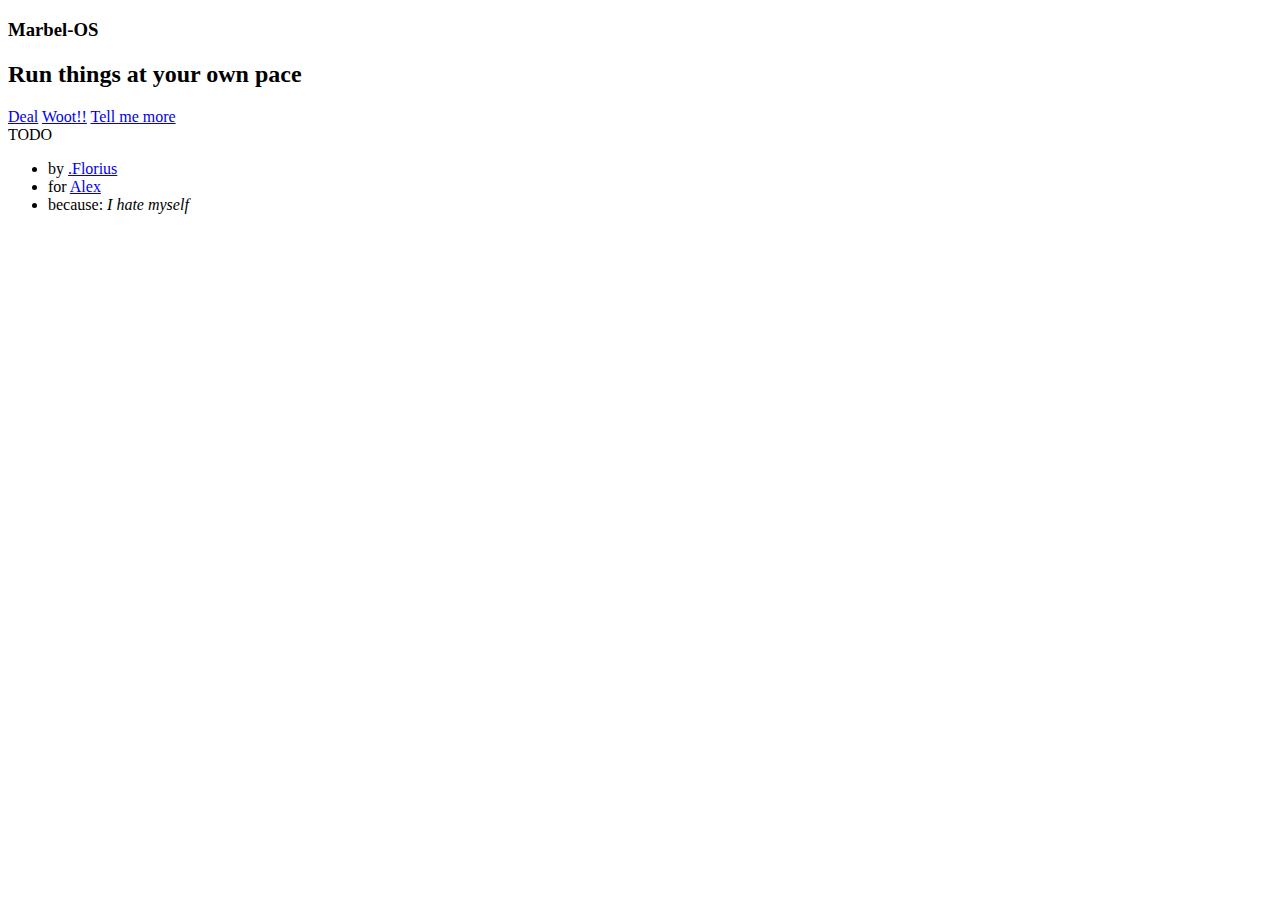
==== docs/index.html @ 24f99683 "Github pages" ====
<!doctype html>
<html class="no-js" lang="en">

<head>
    <meta charset="utf-8">
    <title>Marbel-OS</title>
    <meta name="description" content="marbel-os :: Run things at your own pace">
    <meta name="viewport" content="width=device-width, initial-scale=1">
    <meta name="theme-color" content="#fafafa">
    <link rel="stylesheet" href="/styles.css">
    <link href="https://fonts.googleapis.com/css2?family=Patua+One&family=Roboto&display=swap" rel="stylesheet">
</head>

<body>
    <div class="wrapper">
        <div class="aligner">
            <div class="item">
                <h3 class="title">Marbel-OS</h3>
                <h2 class="tagline">Run things at your own pace</h2>

                <div>
                    <a href="#info" class="btn">Deal</a>
                    <a href="#info" class="btn">Woot!!</a>
                    <a href="#info" class="btn">Tell me more</a>
                </div>
            </div>

            <div id="info">
                TODO
            </div>

            <div class="meta">
                <ul class="footer-list">
                    <li>by <a href="https://www.instagram.com/floriuswastaken/" target="_blank" rel="noopener noreferrer" title="ig:floriuswastaken">.Florius</a></li>
                    <li>for <a href="https://www.instagram.com/arwen666/" target="_blank" rel="noopener noreferrer" title="ig:arwen666">Alex</a></li>
                    <li>because: <em>I hate myself</em></li>
                </ul>
            </div>
        </div>
    </div>
</body>

</html>
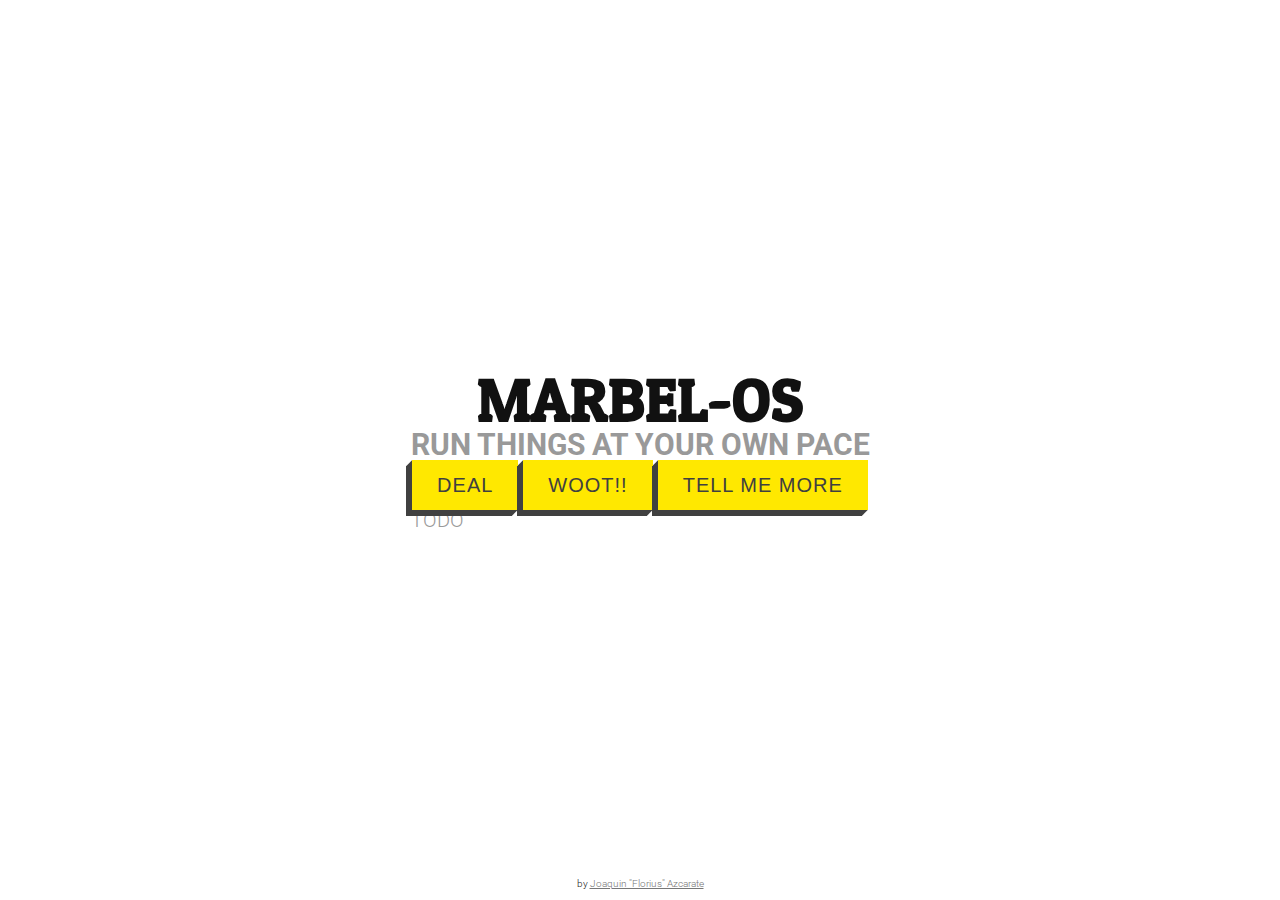
==== commit 48518b01: "Docs absolute style & update footer" ====
--- a/docs/index.html
+++ b/docs/index.html
@@ -7,7 +7,7 @@
     <meta name="description" content="marbel-os :: Run things at your own pace">
     <meta name="viewport" content="width=device-width, initial-scale=1">
     <meta name="theme-color" content="#fafafa">
-    <link rel="stylesheet" href="/styles.css">
+    <link rel="stylesheet" href="styles.css">
     <link href="https://fonts.googleapis.com/css2?family=Patua+One&family=Roboto&display=swap" rel="stylesheet">
 </head>
 
@@ -31,9 +31,7 @@
 
             <div class="meta">
                 <ul class="footer-list">
-                    <li>by <a href="https://www.instagram.com/floriuswastaken/" target="_blank" rel="noopener noreferrer" title="ig:floriuswastaken">.Florius</a></li>
-                    <li>for <a href="https://www.instagram.com/arwen666/" target="_blank" rel="noopener noreferrer" title="ig:arwen666">Alex</a></li>
-                    <li>because: <em>I hate myself</em></li>
+                    <li>by <a href="https://github.com/jazcarate" target="_blank" rel="noopener noreferrer" title="github:jazcarate">Joaquin "Florius" Azcarate</a></li>
                 </ul>
             </div>
         </div>
--- a/docs/styles.css
+++ b/docs/styles.css
@@ -0,0 +1,202 @@
+html {
+    box-sizing: border-box;
+    font-size: 62.5%;
+    scroll-behavior: smooth;
+}
+
+body,
+html {
+    height: 100%;
+}
+
+body {
+    display: flex;
+    flex-direction: row;
+    align-items: center;
+    justify-content: center;
+    font: 300 2rem/2.5rem 'Roboto', sans-serif;
+    margin-bottom: 1em;
+    color: #999;
+}
+
+*,
+ :after,
+ :before {
+    box-sizing: inherit;
+}
+
+ol,
+ul {
+    padding: 0;
+    list-style-type: none;
+}
+
+blockquote,
+body,
+dd,
+dl,
+figure,
+h1,
+h2,
+h3,
+h4,
+h5,
+h6,
+hr,
+li,
+ol,
+p,
+pre,
+ul {
+    margin: 0;
+    line-height: 1em;
+}
+
+a:active,
+a:focus,
+a:hover {
+    outline: none;
+    color: #000;
+}
+
+.wrapper {
+    display: flex;
+    flex-direction: row;
+    align-items: center;
+    justify-content: center;
+    height: 100%;
+    width: 100%;
+    position: absolute;
+    top: 0;
+    left: 0;
+}
+
+.aligner {
+    margin: 4rem
+}
+
+.item {
+    align-self: center;
+    margin: auto;
+    text-align: center
+}
+
+.title,
+.tagline {
+    text-transform: uppercase
+}
+
+.title {
+    font: 900 6rem/6rem 'Patua One', cursive;
+    color: #111
+}
+
+.meta {
+    text-align: center;
+    position: absolute;
+    bottom: 1em;
+    width: 100%;
+    left: 0;
+    font: 300 1rem/1.25rem 'Roboto', sans-serif
+}
+
+ul.footer-list {
+    list-style: none;
+    padding: 0;
+    display: inline-flex
+}
+
+ul.footer-list li {
+    display: inline-block;
+    color: #222;
+    margin: 0 .25rem
+}
+
+ul.footer-list a {
+    color: #777
+}
+
+
+/* Button styles from Marlon Lulgjuraj @ https://codepen.io/screenthink/pen/ZeOyjP */
+
+.btn {
+    top: 0;
+    left: 0;
+    transition: all .15s linear 0s;
+    position: relative;
+    display: inline-block;
+    padding: 15px 25px;
+    background-color: #FFE800;
+    text-transform: uppercase;
+    color: #404040;
+    font-family: arial;
+    letter-spacing: 1px;
+    box-shadow: -6px 6px 0 #404040;
+    text-decoration: none;
+}
+
+.btn:hover {
+    top: 3px;
+    left: -3px;
+    box-shadow: -3px 3px 0 #404040;
+}
+
+.btn:hover::after {
+    top: 1px;
+    left: -2px;
+    width: 4px;
+    height: 4px;
+}
+
+.btn:hover::before {
+    bottom: -2px;
+    right: 1px;
+    width: 4px;
+    height: 4px;
+}
+
+.btn::after {
+    transition: all .15s linear 0s;
+    content: '';
+    position: absolute;
+    top: 2px;
+    left: -4px;
+    width: 8px;
+    height: 8px;
+    background-color: #404040;
+    transform: rotate(45deg);
+    z-index: -1;
+}
+
+.btn::before {
+    transition: all .15s linear 0s;
+    content: '';
+    position: absolute;
+    bottom: -4px;
+    right: 2px;
+    width: 8px;
+    height: 8px;
+    background-color: #404040;
+    transform: rotate(45deg);
+    z-index: -1;
+}
+
+a.btn {
+    position: relative;
+}
+
+a:active.btn {
+    top: 6px;
+    left: -6px;
+    box-shadow: none;
+}
+
+a:active.btn:before {
+    bottom: 1px;
+    right: 1px;
+}
+
+a:active.btn:after {
+    top: 1px;
+    left: 1px;
+}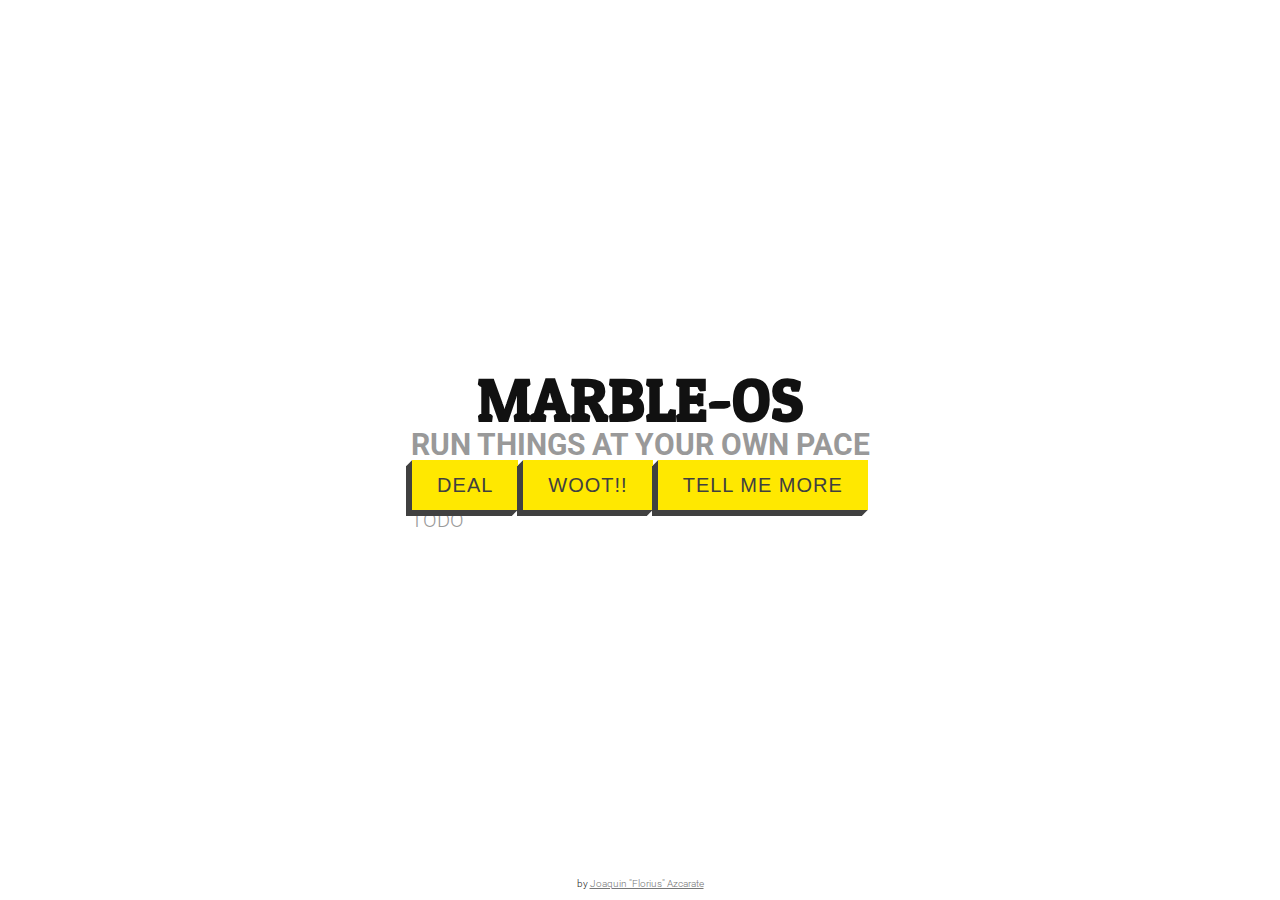
==== commit 49b76152: "marble typo" ====
--- a/docs/index.html
+++ b/docs/index.html
@@ -3,8 +3,8 @@
 
 <head>
     <meta charset="utf-8">
-    <title>Marbel-OS</title>
-    <meta name="description" content="marbel-os :: Run things at your own pace">
+    <title>Marble-OS</title>
+    <meta name="description" content="marble-os :: Run things at your own pace">
     <meta name="viewport" content="width=device-width, initial-scale=1">
     <meta name="theme-color" content="#fafafa">
     <link rel="stylesheet" href="styles.css">
@@ -15,7 +15,7 @@
     <div class="wrapper">
         <div class="aligner">
             <div class="item">
-                <h3 class="title">Marbel-OS</h3>
+                <h3 class="title">Marble-OS</h3>
                 <h2 class="tagline">Run things at your own pace</h2>
 
                 <div>
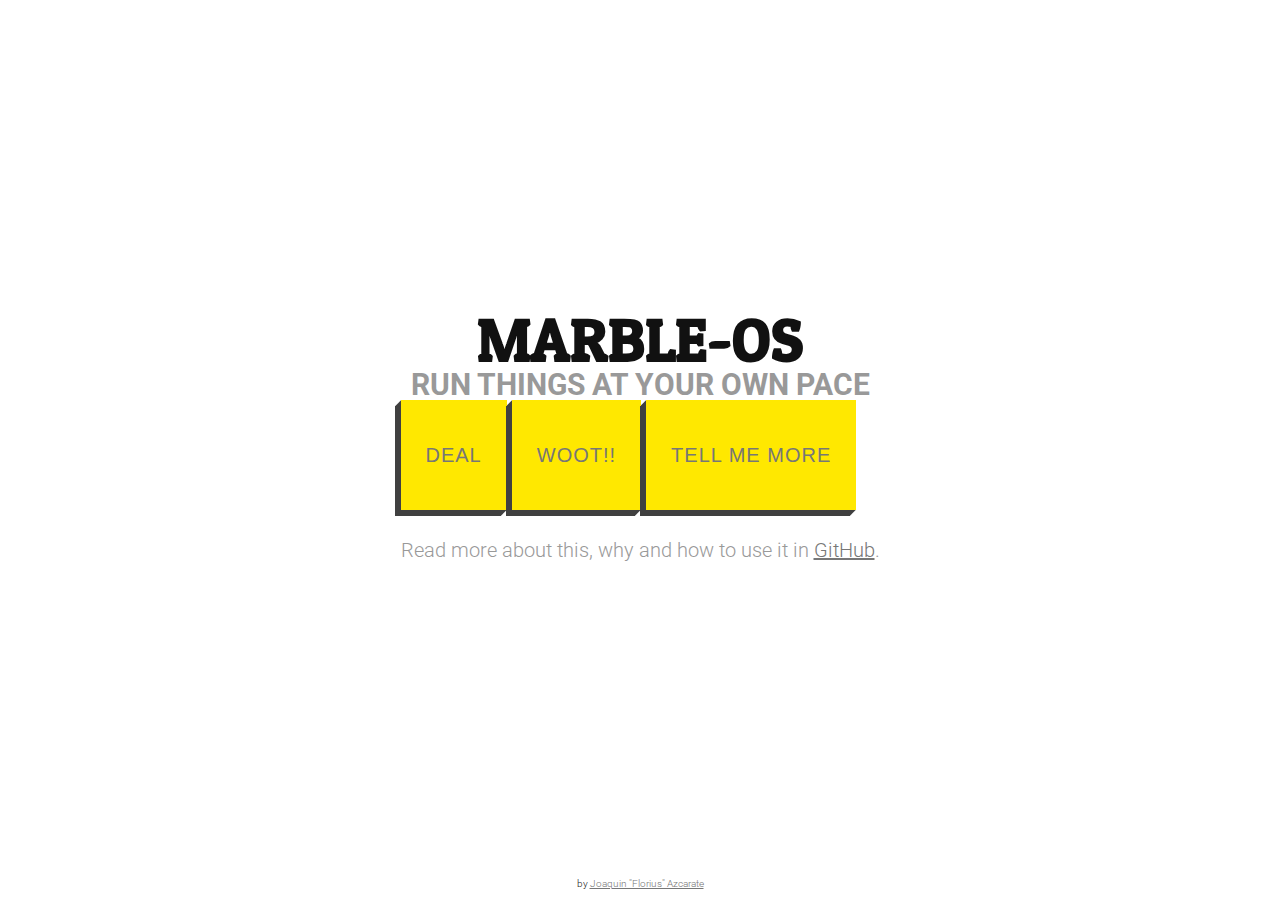
==== commit 8975a519: "Pimp the website" ====
--- a/docs/index.html
+++ b/docs/index.html
@@ -3,12 +3,28 @@
 
 <head>
     <meta charset="utf-8">
-    <title>Marble-OS</title>
+    <title>marble-os</title>
     <meta name="description" content="marble-os :: Run things at your own pace">
     <meta name="viewport" content="width=device-width, initial-scale=1">
-    <meta name="theme-color" content="#fafafa">
     <link rel="stylesheet" href="styles.css">
     <link href="https://fonts.googleapis.com/css2?family=Patua+One&family=Roboto&display=swap" rel="stylesheet">
+    <meta name="robots" content="index, nofollow">
+
+    <meta name="twitter:card" content="summary" />
+    <meta name="twitter:creator" content="@FloriusWasTaken" />
+    <meta property="og:type" content="website" />
+    <meta property="og:title" content="marble-os">
+    <meta property="og:description " content="Run things at your own pace">
+    <meta property="og:image" content="https://asciinema.org/a/ffFLLTRD5ozZj0zqgDzS7rA7D.svg" />
+    <meta property="og:url" content="https://jazcarate.github.io/marble-os/" />
+
+    <link rel="apple-touch-icon" sizes="180x180" href="/apple-touch-icon.png">
+    <link rel="icon" type="image/png" sizes="32x32" href="/favicon-32x32.png">
+    <link rel="icon" type="image/png" sizes="16x16" href="/favicon-16x16.png">
+    <link rel="manifest" href="/site.webmanifest">
+    <link rel="mask-icon" href="/safari-pinned-tab.svg" color="#5bbad5">
+    <meta name="msapplication-TileColor" content="#da532c">
+    <meta name="theme-color" content="#ffffff">
 </head>
 
 <body>
@@ -17,21 +33,28 @@
             <div class="item">
                 <h3 class="title">Marble-OS</h3>
                 <h2 class="tagline">Run things at your own pace</h2>
-
-                <div>
-                    <a href="#info" class="btn">Deal</a>
-                    <a href="#info" class="btn">Woot!!</a>
-                    <a href="#info" class="btn">Tell me more</a>
-                </div>
             </div>
 
-            <div id="info">
-                TODO
+            <div class="drop" id="info">
+                <script id="asciicast-ffFLLTRD5ozZj0zqgDzS7rA7D"
+                    data-rows="10" data-theme="solarized-light"
+                    src="https://asciinema.org/a/ffFLLTRD5ozZj0zqgDzS7rA7D.js" async></script>
+                <div>
+                    <a href="https://github.com/jazcarate/marble-os#readme" rel="noopener noreferrer"
+                        title="github:jazcarate/marble-os" class="btn">Deal</a>
+                    <a href="https://github.com/jazcarate/marble-os#readme" rel="noopener noreferrer"
+                        title="github:jazcarate/marble-os" class="btn">Woot!!</a>
+                    <a href="https://github.com/jazcarate/marble-os#readme" rel="noopener noreferrer"
+                        title="github:jazcarate/marble-os" class="btn">Tell me more</a>
+                </div>
+                Read more about this, why and how to use it in <a href="https://github.com/jazcarate/marble-os#Readme"
+                    target="_blank" rel="noopener noreferrer" title="github:jazcarate/marble-os">GitHub</a>.
             </div>
 
             <div class="meta">
                 <ul class="footer-list">
-                    <li>by <a href="https://github.com/jazcarate" target="_blank" rel="noopener noreferrer" title="github:jazcarate">Joaquin "Florius" Azcarate</a></li>
+                    <li>by <a href="https://github.com/jazcarate" target="_blank" rel="noopener noreferrer"
+                            title="github:jazcarate">Joaquin "Florius" Azcarate</a></li>
                 </ul>
             </div>
         </div>
--- a/docs/styles.css
+++ b/docs/styles.css
@@ -81,6 +81,14 @@
     text-align: center
 }
 
+.drop {
+    line-height: 4em;
+}
+
+.drop a {
+    color: #777;
+}
+
 .title,
 .tagline {
     text-transform: uppercase
